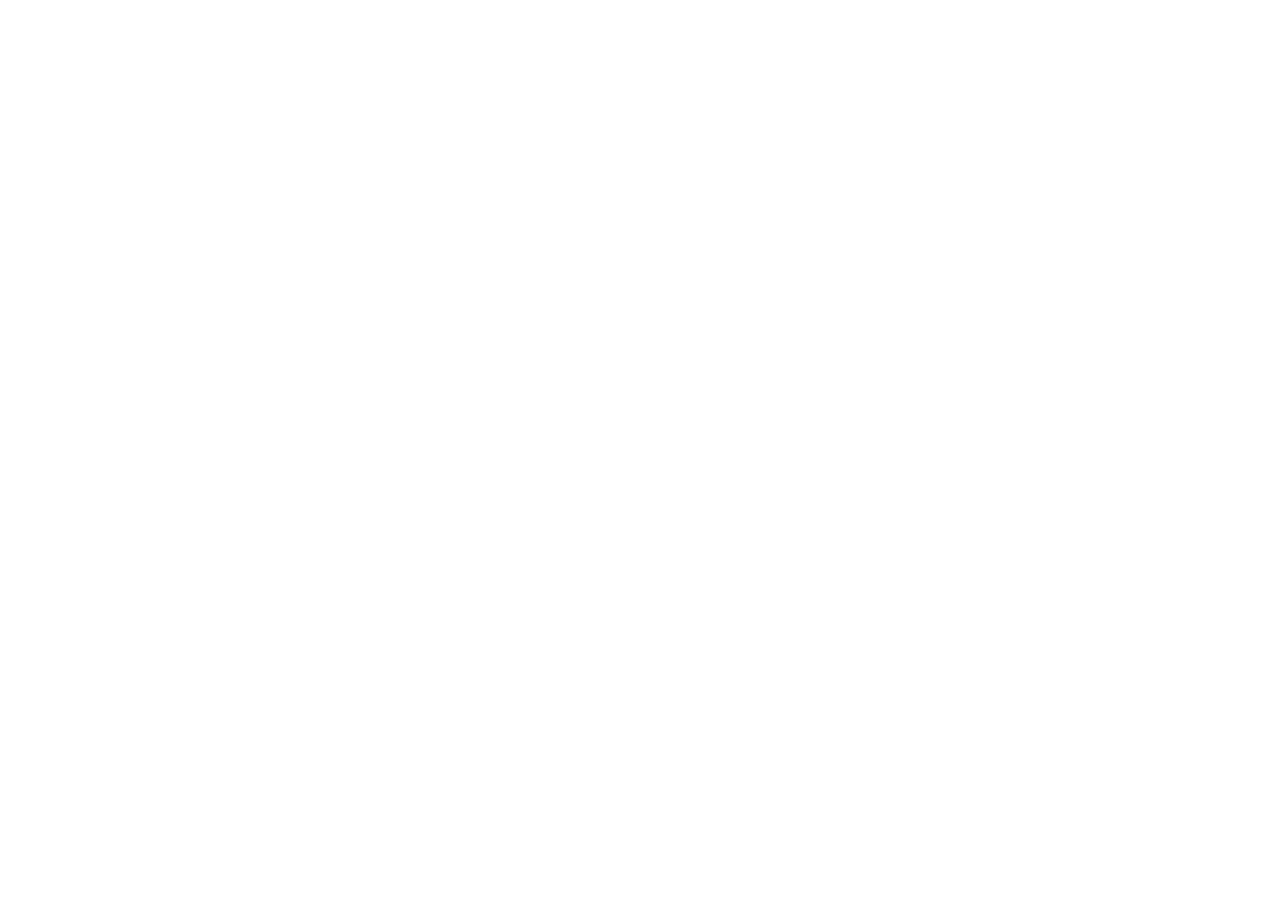
==== about.html @ b7404bf0 "added base project" ====
<!DOCTYPE html>
<html lang="en">

<head>
    <meta charset="UTF-8">
    <meta name="viewport" content="width=device-width, initial-scale=1.0">
    <title>About</title>
</head>

<body>

</body>

</html>
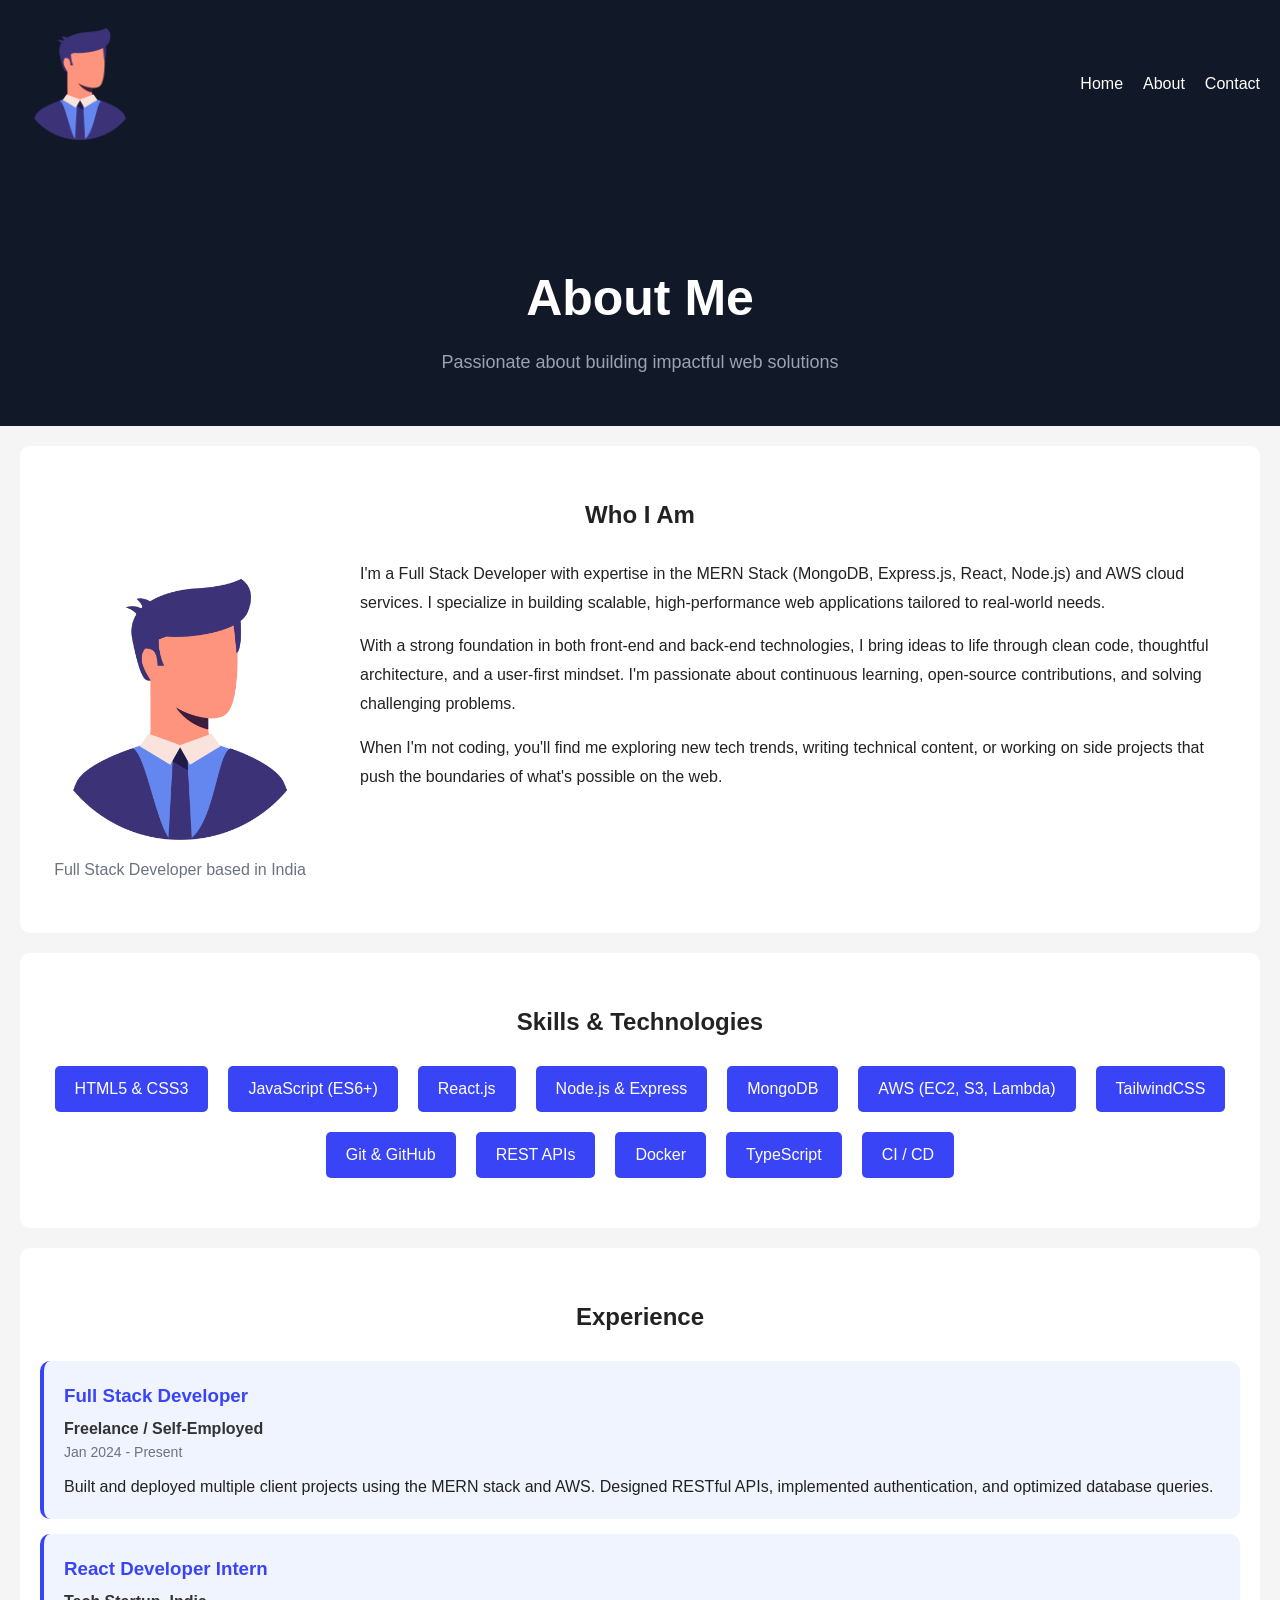
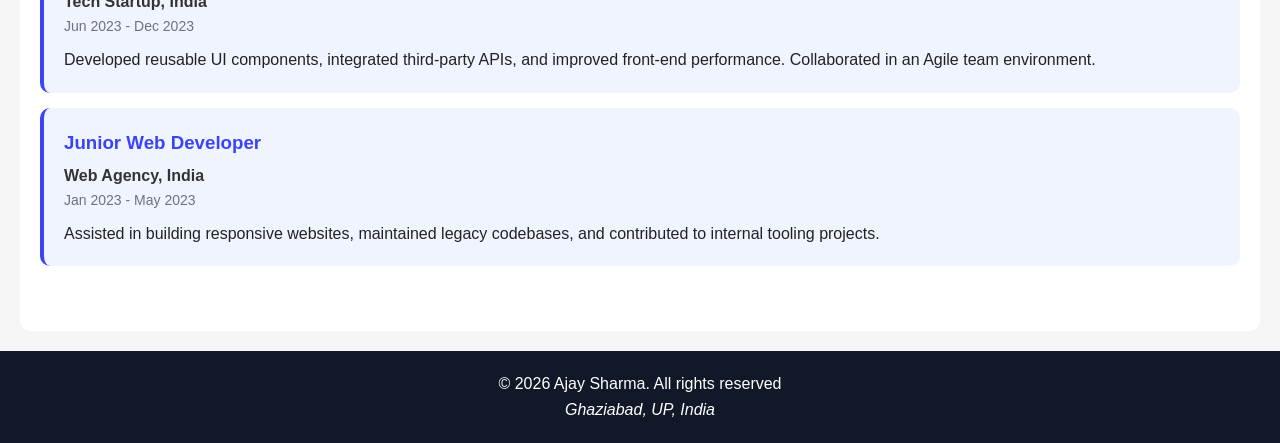
==== commit bd2e474b: "updated about.html" ====
--- a/about.html
+++ b/about.html
@@ -4,11 +4,185 @@
 <head>
     <meta charset="UTF-8">
     <meta name="viewport" content="width=device-width, initial-scale=1.0">
-    <title>About</title>
+    <title>About | Ajay Sharma - Full Stack Developer</title>
+    <meta name="description" content="Learn more about Ajay Sharma - Full Stack Developer specializing in MERN Stack, AWS, and scalable web applications" />
+    <meta name="keywords" content="full stack developer, about, mern stack, react developer, aws, portfolio, javascript developer" />
+    <meta name="author" content="Ajay Sharma" />
+    <link rel="stylesheet" href="./assets/css/style.css" />
+    <style>
+        .about-hero {
+            text-align: center;
+            padding: 50px var(--spacing-20px);
+            background-color: #111827;
+            color: white;
+            margin: 0;
+            border-radius: 0;
+        }
+        .about-hero h1 {
+            font-size: 50px;
+            margin-bottom: 10px;
+        }
+        .about-hero p {
+            font-size: 18px;
+            color: #9ca3af;
+        }
+        .bio-section {
+            display: flex;
+            gap: 40px;
+            align-items: flex-start;
+            flex-wrap: wrap;
+            justify-content: center;
+        }
+        .bio-section img {
+            width: 280px;
+            border-radius: 10px;
+        }
+        .bio-text {
+            flex: 1;
+            min-width: 300px;
+        }
+        .bio-text p {
+            margin-bottom: 15px;
+            line-height: 1.8;
+        }
+        .experience-card {
+            background-color: #f0f4ff;
+            padding: var(--spacing-20px);
+            border-radius: 10px;
+            margin-bottom: 15px;
+            border-left: 4px solid var(--primary-color);
+        }
+        .experience-card h3 {
+            margin-bottom: 5px;
+            color: var(--primary-color);
+        }
+        .experience-card .role {
+            font-weight: 600;
+            color: #333;
+        }
+        .experience-card .date {
+            font-size: 14px;
+            color: #6b7280;
+            margin-bottom: 10px;
+        }
+    </style>
 </head>
 
 <body>
 
+    <!-- Header -->
+    <header>
+        <nav aria-label="Main Navigation">
+            <a href="index.html">
+                <img src="./assets/images/manager.png" alt="Ajay Sharma Logo" width="120" />
+            </a>
+            <ul>
+                <li><a href="index.html">Home</a></li>
+                <li><a href="about.html">About</a></li>
+                <li><a href="contact.html">Contact</a></li>
+            </ul>
+        </nav>
+    </header>
+
+    <!-- About Hero -->
+    <section class="about-hero" aria-labelledby="about-hero-title">
+        <h1 id="about-hero-title">About Me</h1>
+        <p>Passionate about building impactful web solutions</p>
+    </section>
+
+    <main>
+
+        <!-- Bio -->
+        <section aria-labelledby="bio-title">
+            <h2 id="bio-title">Who I Am</h2>
+            <div class="bio-section">
+                <figure>
+                    <img src="./assets/images/manager.png" alt="Portrait of Ajay Sharma" />
+                    <figcaption style="text-align:center;margin-top:10px;color:#6b7280;">
+                        Full Stack Developer based in India
+                    </figcaption>
+                </figure>
+                <div class="bio-text">
+                    <p>
+                        I'm a Full Stack Developer with expertise in the MERN Stack (MongoDB, Express.js, React, Node.js)
+                        and AWS cloud services. I specialize in building scalable, high-performance web applications
+                        tailored to real-world needs.
+                    </p>
+                    <p>
+                        With a strong foundation in both front-end and back-end technologies, I bring ideas to life
+                        through clean code, thoughtful architecture, and a user-first mindset. I'm passionate about
+                        continuous learning, open-source contributions, and solving challenging problems.
+                    </p>
+                    <p>
+                        When I'm not coding, you'll find me exploring new tech trends, writing technical content,
+                        or working on side projects that push the boundaries of what's possible on the web.
+                    </p>
+                </div>
+            </div>
+        </section>
+
+        <!-- Skills -->
+        <section aria-labelledby="skill-title">
+            <h2 id="skill-title">Skills & Technologies</h2>
+            <ul class="skills-list">
+                <li>HTML5 & CSS3</li>
+                <li>JavaScript (ES6+)</li>
+                <li>React.js</li>
+                <li>Node.js & Express</li>
+                <li>MongoDB</li>
+                <li>AWS (EC2, S3, Lambda)</li>
+                <li>TailwindCSS</li>
+                <li>Git & GitHub</li>
+                <li>REST APIs</li>
+                <li>Docker</li>
+                <li>TypeScript</li>
+                <li>CI / CD</li>
+            </ul>
+        </section>
+
+        <!-- Experience -->
+        <section aria-labelledby="experience-title">
+            <h2 id="experience-title">Experience</h2>
+
+            <div class="experience-card">
+                <h3>Full Stack Developer</h3>
+                <p class="role">Freelance / Self-Employed</p>
+                <p class="date">Jan 2024 - Present</p>
+                <p>
+                    Built and deployed multiple client projects using the MERN stack and AWS.
+                    Designed RESTful APIs, implemented authentication, and optimized database queries.
+                </p>
+            </div>
+
+            <div class="experience-card">
+                <h3>React Developer Intern</h3>
+                <p class="role">Tech Startup, India</p>
+                <p class="date">Jun 2023 - Dec 2023</p>
+                <p>
+                    Developed reusable UI components, integrated third-party APIs, and improved
+                    front-end performance. Collaborated in an Agile team environment.
+                </p>
+            </div>
+
+            <div class="experience-card">
+                <h3>Junior Web Developer</h3>
+                <p class="role">Web Agency, India</p>
+                <p class="date">Jan 2023 - May 2023</p>
+                <p>
+                    Assisted in building responsive websites, maintained legacy codebases, and
+                    contributed to internal tooling projects.
+                </p>
+            </div>
+        </section>
+
+    </main>
+
+    <!-- Footer -->
+    <footer>
+        <p>&copy; 2026 Ajay Sharma. All rights reserved</p>
+        <address>Ghaziabad, UP, India</address>
+    </footer>
+
 </body>
 
-</html>+</html>
--- a/assets/css/style.css
+++ b/assets/css/style.css
@@ -0,0 +1,209 @@
+/* Used to define variables */
+:root {
+  --primary-color: #3944f7;
+  --spacing-20px: 20px;
+}
+
+* {
+  margin: 0;
+  padding: 0;
+  box-sizing: border-box;
+}
+
+body {
+  font-family: "Segoe UI", Tahoma, Geneva, Verdana, sans-serif;
+  color: #222;
+  background-color: #f5f5f5;
+  line-height: 1.6;
+}
+
+img {
+  max-width: 100%;
+}
+
+a {
+  text-decoration: none;
+}
+
+/* Header */
+header {
+  background-color: #111827;
+  color: white;
+  padding: var(--spacing-20px);
+}
+
+nav {
+  display: flex;
+  justify-content: space-between;
+  align-items: center;
+  margin-bottom: 40px;
+}
+
+nav ul {
+  display: flex;
+  list-style-type: none;
+  gap: var(--spacing-20px);
+}
+
+nav a {
+  color: white;
+}
+
+/* Hero */
+.hero {
+  text-align: center;
+  padding: 50px var(--spacing-20px);
+  color: black;
+}
+
+.hero h1 {
+  font-size: 50px;
+  margin-bottom: 10px;
+}
+
+.hero p {
+  margin-bottom: var(--spacing-20px);
+  font-size: 15px;
+  color: purple;
+}
+
+.hero a {
+  display: inline-block;
+  background-color: var(--primary-color);
+  color: white;
+  padding: 10px var(--spacing-20px);
+  margin: 5px;
+  border-radius: 5px;
+}
+
+/* Common Section */
+section {
+  padding: 50px var(--spacing-20px);
+  background-color: white;
+  margin: var(--spacing-20px);
+  border-radius: 10px;
+}
+
+section h2 {
+  margin-bottom: 25px;
+  text-align: center;
+}
+
+/* About */
+.about-content {
+  display: flex;
+  gap: 30px;
+  align-items: center;
+  flex-wrap: wrap;
+  justify-content: center;
+}
+
+.about-content img {
+  width: 250px;
+  border-radius: 10px;
+}
+
+.about-content p {
+  text-transform: capitalize;
+}
+
+/* Skills */
+.skills-list {
+  display: flex;
+  gap: var(--spacing-20px);
+  flex-wrap: wrap;
+  justify-content: center;
+  align-items: center;
+  list-style: none;
+}
+
+.skills-list li {
+  background-color: var(--primary-color);
+  color: white;
+  border-radius: 5px;
+  padding: 10px var(--spacing-20px);
+}
+
+/* Project */
+.project-container {
+  display: flex;
+  flex-wrap: wrap;
+  gap: 25px;
+}
+
+.project-card {
+  flex: 1;
+  min-width: 250px;
+  padding: var(--spacing-20px);
+  border-radius: 10px;
+  background-color: lightblue;
+}
+
+.project-card h3 {
+  margin-bottom: 15px;
+}
+
+/* Services */
+.service-container {
+  display: flex;
+  flex-wrap: wrap;
+  gap: 25px;
+}
+
+.service-card {
+  flex: 1;
+  min-width: 250px;
+  padding: var(--spacing-20px);
+  border-radius: 10px;
+  background-color: lightgray;
+}
+
+.service-card h3 {
+  margin-bottom: 15px;
+}
+
+/* Form */
+form {
+  max-width: 500px;
+  margin: auto;
+}
+
+form input,
+form textarea {
+  width: 100%;
+  padding: 15px;
+  margin-bottom: var(--spacing-20px);
+}
+
+form button {
+  background-color: var(--primary-color);
+  color: white;
+  padding: 15px var(--spacing-20px);
+  border: none;
+  cursor: pointer;
+}
+
+/* Footer */
+footer {
+  background-color: #111827;
+  color: white;
+  text-align: center;
+  padding: var(--spacing-20px);
+}
+
+/* Responsive */
+@media (max-width: 768px) {
+  nav {
+    flex-direction: column;
+    gap: var(--spacing-20px);
+  }
+
+  nav ul {
+    flex-wrap: wrap;
+    justify-content: center;
+  }
+
+  .her h1 {
+    font-size: 35px;
+  }
+}
